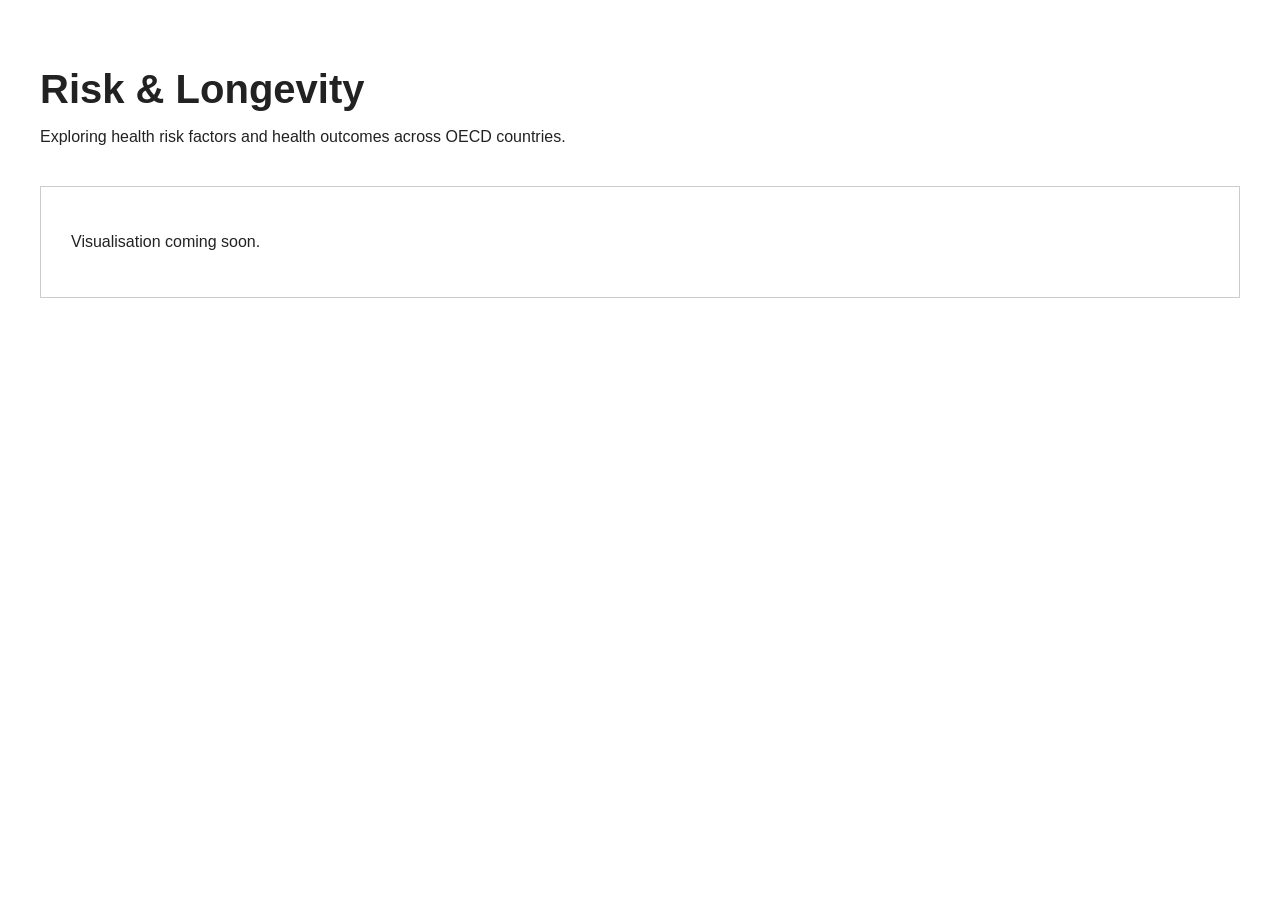
==== index.html @ df35ac86 "set up initial project structure" ====
<!DOCTYPE html>
<html lang="en">
<head>
    <meta charset="UTF-8">
    <meta name="viewport" content="width=device-width, initial-scale=1.0">

    <title>Risk & Longevity</title>

    <link rel="stylesheet" href="css/style.css">

    <script src="https://d3js.org/d3.v7.min.js"></script>
    <script src="js/main.js" defer></script>
</head>

<body>

    <header>
        <h1>Risk & Longevity</h1>
        <p>
            Exploring health risk factors and health outcomes
            across OECD countries.
        </p>
    </header>

    <main>
        <div id="visualisation">
            <p>Visualisation coming soon.</p>
        </div>
    </main>

</body>
</html>
---- css/style.css ----
body {
    max-width: 1200px;
    margin: 0 auto;
    padding: 40px;
    font-family: Arial, sans-serif;
    color: #222;
}

header {
    margin-bottom: 40px;
}

h1 {
    font-size: 40px;
    margin-bottom: 10px;
}

#visualisation {
    padding: 30px;
    border: 1px solid #ccc;
}
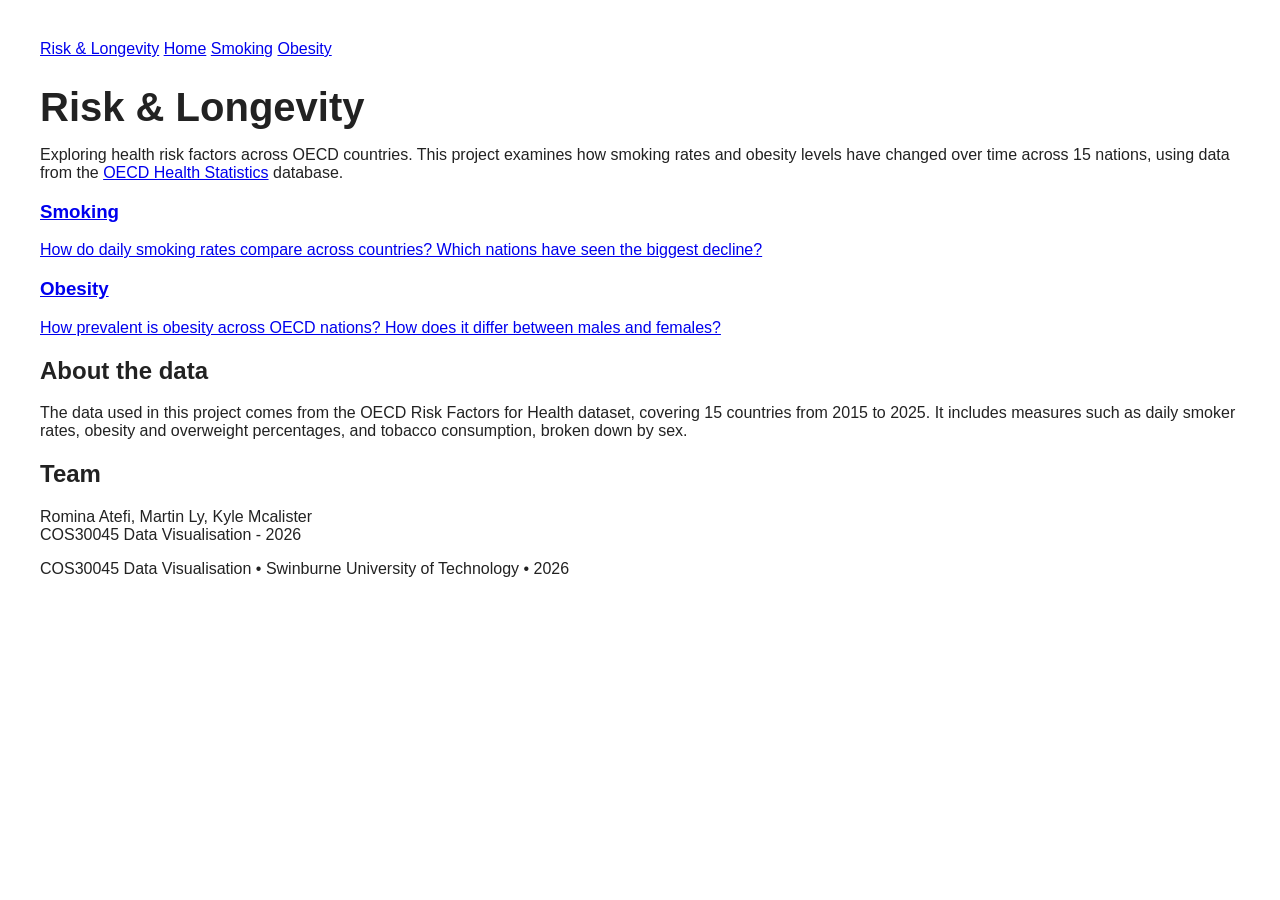
==== commit c7ff1cbe: "Add files via upload" ====
--- a/index.html
+++ b/index.html
@@ -3,30 +3,56 @@
 <head>
     <meta charset="UTF-8">
     <meta name="viewport" content="width=device-width, initial-scale=1.0">
-
+    <meta name="description" content="Risk and Longevity - OECD Health Data Visualisation">
+    <meta name="author" content="Romina Atefi, Martin Ly, Kyle Mcalister">
     <title>Risk & Longevity</title>
-
     <link rel="stylesheet" href="css/style.css">
-
-    <script src="https://d3js.org/d3.v7.min.js"></script>
-    <script src="js/main.js" defer></script>
 </head>
-
 <body>
 
-    <header>
+    <nav>
+        <a href="index.html" class="logo">Risk & Longevity</a>
+        <a href="index.html" class="active">Home</a>
+        <a href="smoking.html">Smoking</a>
+        <a href="obesity.html">Obesity</a>
+    </nav>
+
+    <div class="container">
+
         <h1>Risk & Longevity</h1>
         <p>
-            Exploring health risk factors and health outcomes
-            across OECD countries.
+            Exploring health risk factors across OECD countries.
+            This project examines how smoking rates and obesity levels
+            have changed over time across 15 nations, using data from
+            the <a href="https://stats.oecd.org/">OECD Health Statistics</a> database.
         </p>
-    </header>
 
-    <main>
-        <div id="visualisation">
-            <p>Visualisation coming soon.</p>
+        <div class="card-grid">
+            <a href="smoking.html" class="card">
+                <h3>Smoking</h3>
+                <p>How do daily smoking rates compare across countries? Which nations have seen the biggest decline?</p>
+            </a>
+            <a href="obesity.html" class="card">
+                <h3>Obesity</h3>
+                <p>How prevalent is obesity across OECD nations? How does it differ between males and females?</p>
+            </a>
         </div>
-    </main>
+
+        <h2>About the data</h2>
+        <p>
+            The data used in this project comes from the OECD Risk Factors for Health
+            dataset, covering 15 countries from 2015 to 2025. It includes measures
+            such as daily smoker rates, obesity and overweight percentages, and
+            tobacco consumption, broken down by sex.
+        </p>
+
+        <h2>Team</h2>
+        <p>Romina Atefi, Martin Ly, Kyle Mcalister<br>
+           COS30045 Data Visualisation - 2026</p>
+
+    </div>
+
+    <footer>COS30045 Data Visualisation &bull; Swinburne University of Technology &bull; 2026</footer>
 
 </body>
-</html>+</html>
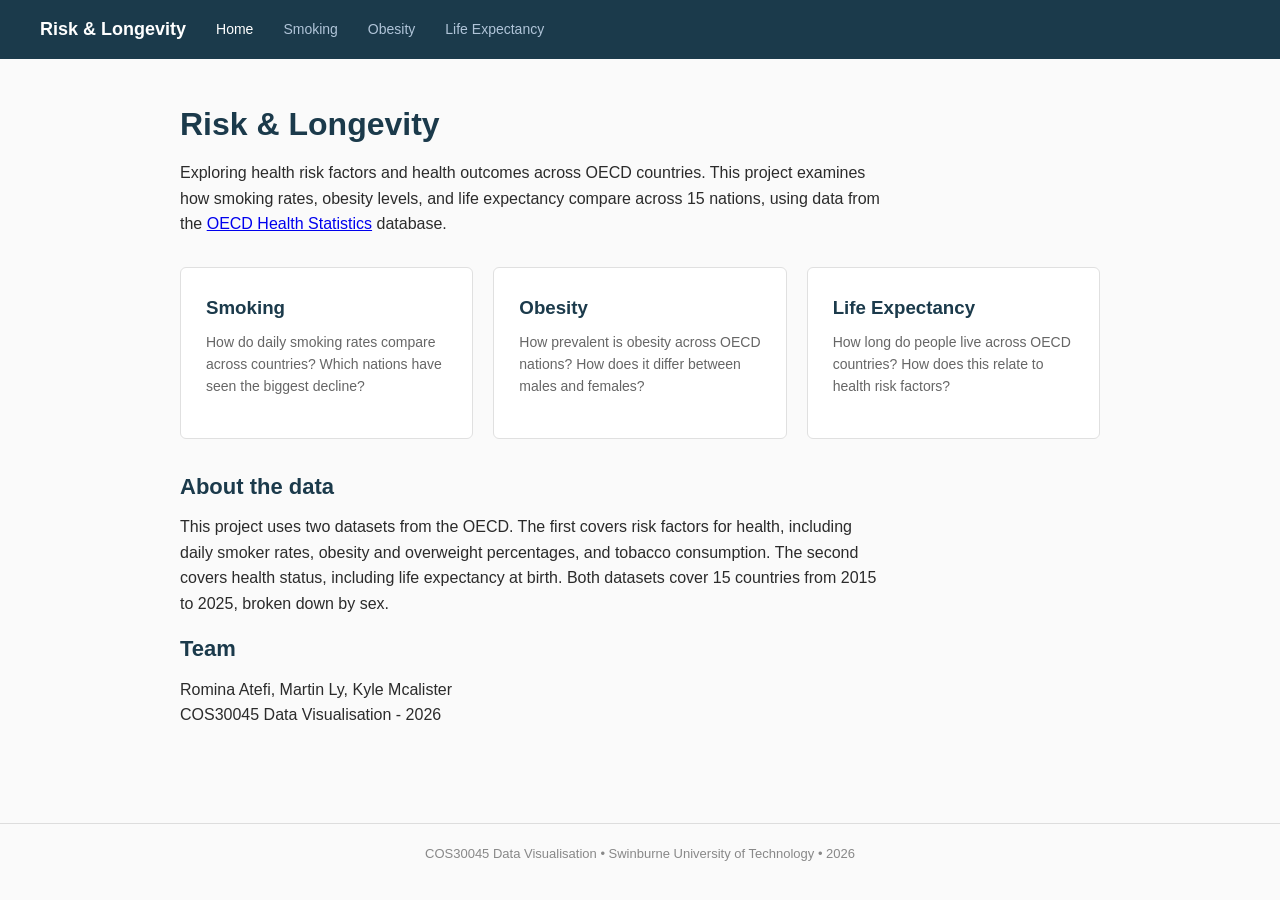
==== commit ed990053: "adding health_status.csv" ====
--- a/index.html
+++ b/index.html
@@ -15,16 +15,17 @@
         <a href="index.html" class="active">Home</a>
         <a href="smoking.html">Smoking</a>
         <a href="obesity.html">Obesity</a>
+        <a href="life_expectancy.html">Life Expectancy</a>
     </nav>
 
     <div class="container">
 
         <h1>Risk & Longevity</h1>
         <p>
-            Exploring health risk factors across OECD countries.
-            This project examines how smoking rates and obesity levels
-            have changed over time across 15 nations, using data from
-            the <a href="https://stats.oecd.org/">OECD Health Statistics</a> database.
+            Exploring health risk factors and health outcomes across OECD countries.
+            This project examines how smoking rates, obesity levels, and life expectancy
+            compare across 15 nations, using data from the
+            <a href="https://stats.oecd.org/">OECD Health Statistics</a> database.
         </p>
 
         <div class="card-grid">
@@ -36,14 +37,19 @@
                 <h3>Obesity</h3>
                 <p>How prevalent is obesity across OECD nations? How does it differ between males and females?</p>
             </a>
+            <a href="life_expectancy.html" class="card">
+                <h3>Life Expectancy</h3>
+                <p>How long do people live across OECD countries? How does this relate to health risk factors?</p>
+            </a>
         </div>
 
         <h2>About the data</h2>
         <p>
-            The data used in this project comes from the OECD Risk Factors for Health
-            dataset, covering 15 countries from 2015 to 2025. It includes measures
-            such as daily smoker rates, obesity and overweight percentages, and
-            tobacco consumption, broken down by sex.
+            This project uses two datasets from the OECD. The first covers risk factors
+            for health, including daily smoker rates, obesity and overweight percentages,
+            and tobacco consumption. The second covers health status, including life
+            expectancy at birth. Both datasets cover 15 countries from 2015 to 2025,
+            broken down by sex.
         </p>
 
         <h2>Team</h2>
--- a/css/style.css
+++ b/css/style.css
@@ -1,21 +1,182 @@
+/* ===== Base ===== */
+* { margin: 0; padding: 0; box-sizing: border-box; }
+
 body {
-    max-width: 1200px;
+    font-family: "Segoe UI", Arial, sans-serif;
+    color: #2b2b2b;
+    background: #fafafa;
+    line-height: 1.6;
+}
+
+/* ===== Navigation ===== */
+nav {
+    background: #1b3a4b;
+    padding: 15px 40px;
+    display: flex;
+    align-items: center;
+    gap: 30px;
+}
+
+nav .logo {
+    color: #fff;
+    font-size: 18px;
+    font-weight: bold;
+    text-decoration: none;
+}
+
+nav a {
+    color: #b0c4d8;
+    text-decoration: none;
+    font-size: 14px;
+}
+
+nav a:hover, nav a.active {
+    color: #fff;
+}
+
+/* ===== Main content ===== */
+.container {
+    max-width: 1000px;
     margin: 0 auto;
     padding: 40px;
-    font-family: Arial, sans-serif;
-    color: #222;
-}
-
-header {
-    margin-bottom: 40px;
 }
 
 h1 {
-    font-size: 40px;
+    font-size: 32px;
+    color: #1b3a4b;
     margin-bottom: 10px;
 }
 
-#visualisation {
-    padding: 30px;
+h2 {
+    font-size: 22px;
+    color: #1b3a4b;
+    margin-bottom: 10px;
+}
+
+p {
+    margin-bottom: 15px;
+    max-width: 700px;
+}
+
+/* ===== Chart area ===== */
+.chart-section {
+    margin: 30px 0;
+}
+
+.controls {
+    margin-bottom: 15px;
+    display: flex;
+    align-items: center;
+    gap: 10px;
+    flex-wrap: wrap;
+}
+
+.controls label {
+    font-size: 14px;
+    font-weight: bold;
+    color: #555;
+}
+
+.controls select {
+    padding: 6px 12px;
+    font-size: 14px;
     border: 1px solid #ccc;
-}+    border-radius: 4px;
+    background: #fff;
+}
+
+.controls button {
+    padding: 6px 16px;
+    font-size: 13px;
+    border: 1px solid #1b3a4b;
+    background: #fff;
+    color: #1b3a4b;
+    border-radius: 4px;
+    cursor: pointer;
+}
+
+.controls button.active {
+    background: #1b3a4b;
+    color: #fff;
+}
+
+.controls button:hover {
+    background: #264d63;
+    color: #fff;
+}
+
+#chart svg {
+    background: #fff;
+    border: 1px solid #e0e0e0;
+}
+
+/* ===== Axis styling ===== */
+.axis text {
+    font-size: 11px;
+    fill: #555;
+}
+
+.axis path, .axis line {
+    stroke: #ccc;
+}
+
+/* ===== Tooltip ===== */
+.tooltip {
+    position: absolute;
+    background: #1b3a4b;
+    color: #fff;
+    padding: 6px 10px;
+    border-radius: 4px;
+    font-size: 12px;
+    pointer-events: none;
+    opacity: 0;
+}
+
+/* ===== Footer ===== */
+footer {
+    text-align: center;
+    padding: 20px;
+    margin-top: 40px;
+    border-top: 1px solid #ddd;
+    font-size: 13px;
+    color: #888;
+}
+
+/* ===== Home page cards ===== */
+.card-grid {
+    display: flex;
+    gap: 20px;
+    margin: 30px 0;
+}
+
+.card {
+    flex: 1;
+    background: #fff;
+    border: 1px solid #e0e0e0;
+    border-radius: 6px;
+    padding: 25px;
+    text-decoration: none;
+    color: #2b2b2b;
+    transition: box-shadow 0.2s;
+}
+
+.card:hover {
+    box-shadow: 0 2px 8px rgba(0,0,0,0.1);
+}
+
+.card h3 {
+    color: #1b3a4b;
+    margin-bottom: 8px;
+}
+
+.card p {
+    font-size: 14px;
+    color: #666;
+}
+
+figcaption {
+    font-style: italic;
+    font-size: 13px;
+    color: #777;
+    margin-top: 8px;
+}
